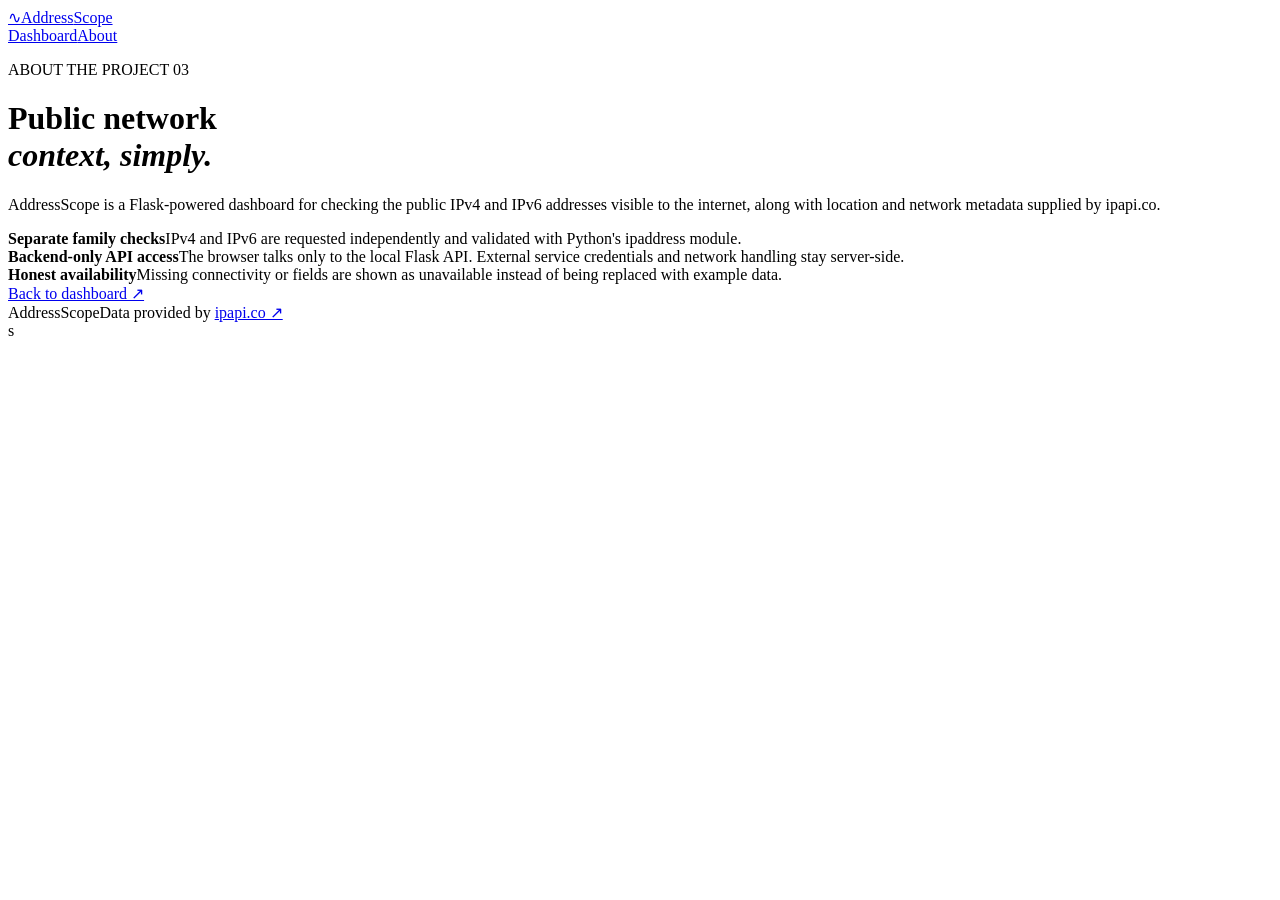
==== templates/about.html @ 2da7c366 "Initial commit: IPv4 IPv6 Address Information System" ====
<!doctype html><html lang="en"><head><meta charset="utf-8"><meta name="viewport" content="width=device-width, initial-scale=1"><title>About AddressScope</title><link rel="stylesheet" href="{{ url_for('static', filename='css/style.css') }}"></head><body><header class="site-header"><a class="brand" href="/"><span class="brand-mark">∿</span><span>Address<span class="brand-accent">Scope</span></span></a><nav><a href="/">Dashboard</a><a class="active" href="/about">About</a></nav></header><main class="shell about"><p class="eyebrow">ABOUT THE PROJECT <span>03</span></p><h1>Public network<br><em>context, simply.</em></h1><p class="intro">AddressScope is a Flask-powered dashboard for checking the public IPv4 and IPv6 addresses visible to the internet, along with location and network metadata supplied by ipapi.co.</p><div class="about-list"><div><strong>Separate family checks</strong><span>IPv4 and IPv6 are requested independently and validated with Python's ipaddress module.</span></div><div><strong>Backend-only API access</strong><span>The browser talks only to the local Flask API. External service credentials and network handling stay server-side.</span></div><div><strong>Honest availability</strong><span>Missing connectivity or fields are shown as unavailable instead of being replaced with example data.</span></div></div><a class="button button-primary" href="/">Back to dashboard ↗</a></main><footer><span>AddressScope</span><span>Data provided by <a href="https://ipapi.co/api/" target="_blank" rel="noreferrer">ipapi.co ↗</a></span></footer></body></html>
s
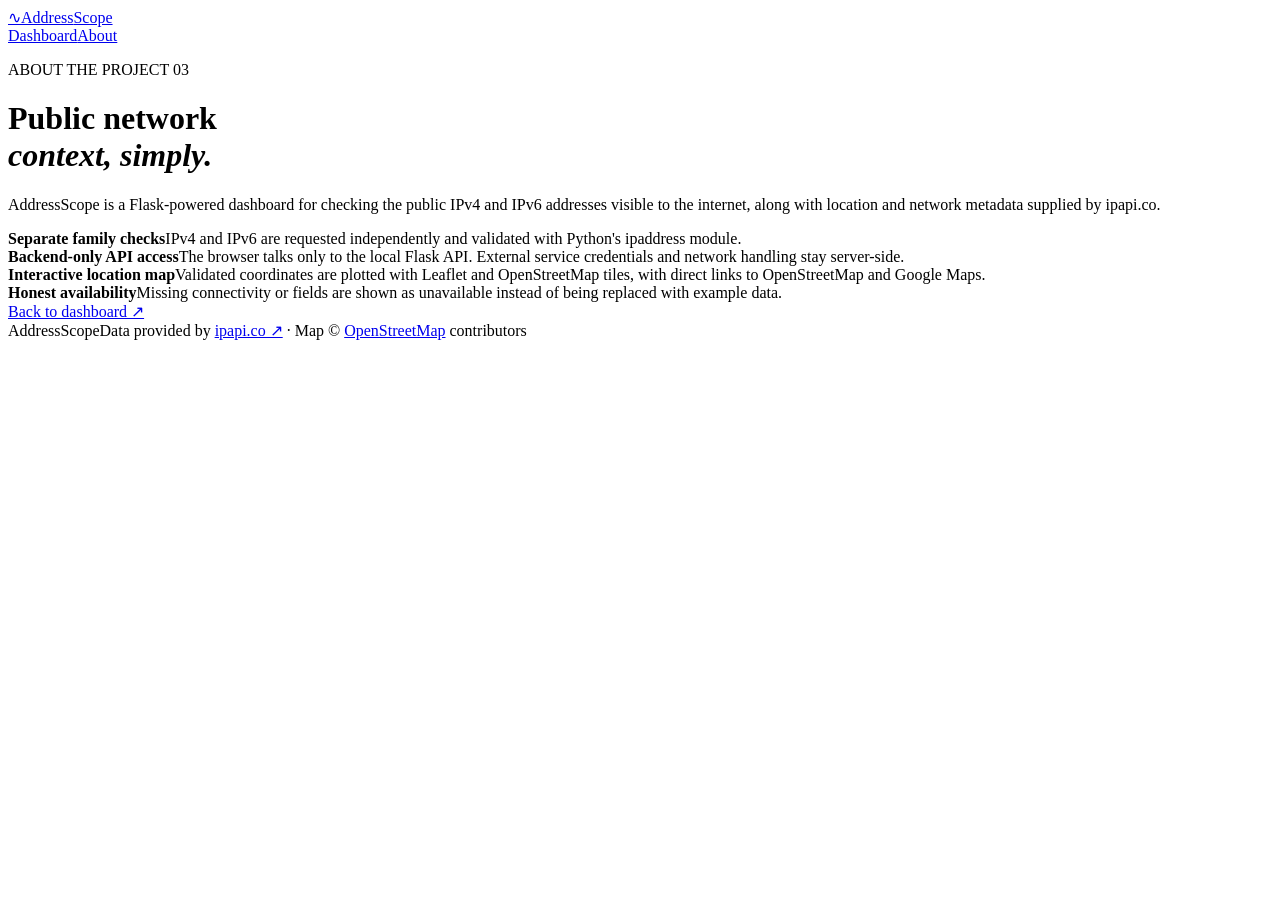
==== commit 2fce292e: "Add interactive location map and harden IP lookups - Plot validated coordinates with Leaflet and Ope" ====
--- a/templates/about.html
+++ b/templates/about.html
@@ -1,2 +1,31 @@
-<!doctype html><html lang="en"><head><meta charset="utf-8"><meta name="viewport" content="width=device-width, initial-scale=1"><title>About AddressScope</title><link rel="stylesheet" href="{{ url_for('static', filename='css/style.css') }}"></head><body><header class="site-header"><a class="brand" href="/"><span class="brand-mark">∿</span><span>Address<span class="brand-accent">Scope</span></span></a><nav><a href="/">Dashboard</a><a class="active" href="/about">About</a></nav></header><main class="shell about"><p class="eyebrow">ABOUT THE PROJECT <span>03</span></p><h1>Public network<br><em>context, simply.</em></h1><p class="intro">AddressScope is a Flask-powered dashboard for checking the public IPv4 and IPv6 addresses visible to the internet, along with location and network metadata supplied by ipapi.co.</p><div class="about-list"><div><strong>Separate family checks</strong><span>IPv4 and IPv6 are requested independently and validated with Python's ipaddress module.</span></div><div><strong>Backend-only API access</strong><span>The browser talks only to the local Flask API. External service credentials and network handling stay server-side.</span></div><div><strong>Honest availability</strong><span>Missing connectivity or fields are shown as unavailable instead of being replaced with example data.</span></div></div><a class="button button-primary" href="/">Back to dashboard ↗</a></main><footer><span>AddressScope</span><span>Data provided by <a href="https://ipapi.co/api/" target="_blank" rel="noreferrer">ipapi.co ↗</a></span></footer></body></html>
-s+<!doctype html>
+<html lang="en">
+<head>
+  <meta charset="utf-8">
+  <meta name="viewport" content="width=device-width, initial-scale=1">
+  <title>About AddressScope</title>
+  <link rel="preconnect" href="https://fonts.googleapis.com">
+  <link rel="preconnect" href="https://fonts.gstatic.com" crossorigin>
+  <link href="https://fonts.googleapis.com/css2?family=DM+Mono:wght@400;500&family=Manrope:wght@400;500;600;700;800&display=swap" rel="stylesheet">
+  <link rel="stylesheet" href="{{ url_for('static', filename='css/style.css') }}">
+</head>
+<body>
+  <header class="site-header">
+    <a class="brand" href="/"><span class="brand-mark">∿</span><span>Address<span class="brand-accent">Scope</span></span></a>
+    <nav><a href="/">Dashboard</a><a class="active" href="/about">About</a></nav>
+  </header>
+  <main class="shell about">
+    <p class="eyebrow">ABOUT THE PROJECT <span>03</span></p>
+    <h1>Public network<br><em>context, simply.</em></h1>
+    <p class="intro">AddressScope is a Flask-powered dashboard for checking the public IPv4 and IPv6 addresses visible to the internet, along with location and network metadata supplied by ipapi.co.</p>
+    <div class="about-list">
+      <div><strong>Separate family checks</strong><span>IPv4 and IPv6 are requested independently and validated with Python's ipaddress module.</span></div>
+      <div><strong>Backend-only API access</strong><span>The browser talks only to the local Flask API. External service credentials and network handling stay server-side.</span></div>
+      <div><strong>Interactive location map</strong><span>Validated coordinates are plotted with Leaflet and OpenStreetMap tiles, with direct links to OpenStreetMap and Google Maps.</span></div>
+      <div><strong>Honest availability</strong><span>Missing connectivity or fields are shown as unavailable instead of being replaced with example data.</span></div>
+    </div>
+    <a class="button button-primary" href="/">Back to dashboard ↗</a>
+  </main>
+  <footer><span>AddressScope</span><span>Data provided by <a href="https://ipapi.co/api/" target="_blank" rel="noreferrer">ipapi.co ↗</a> · Map © <a href="https://www.openstreetmap.org/copyright" target="_blank" rel="noreferrer">OpenStreetMap</a> contributors</span></footer>
+</body>
+</html>
